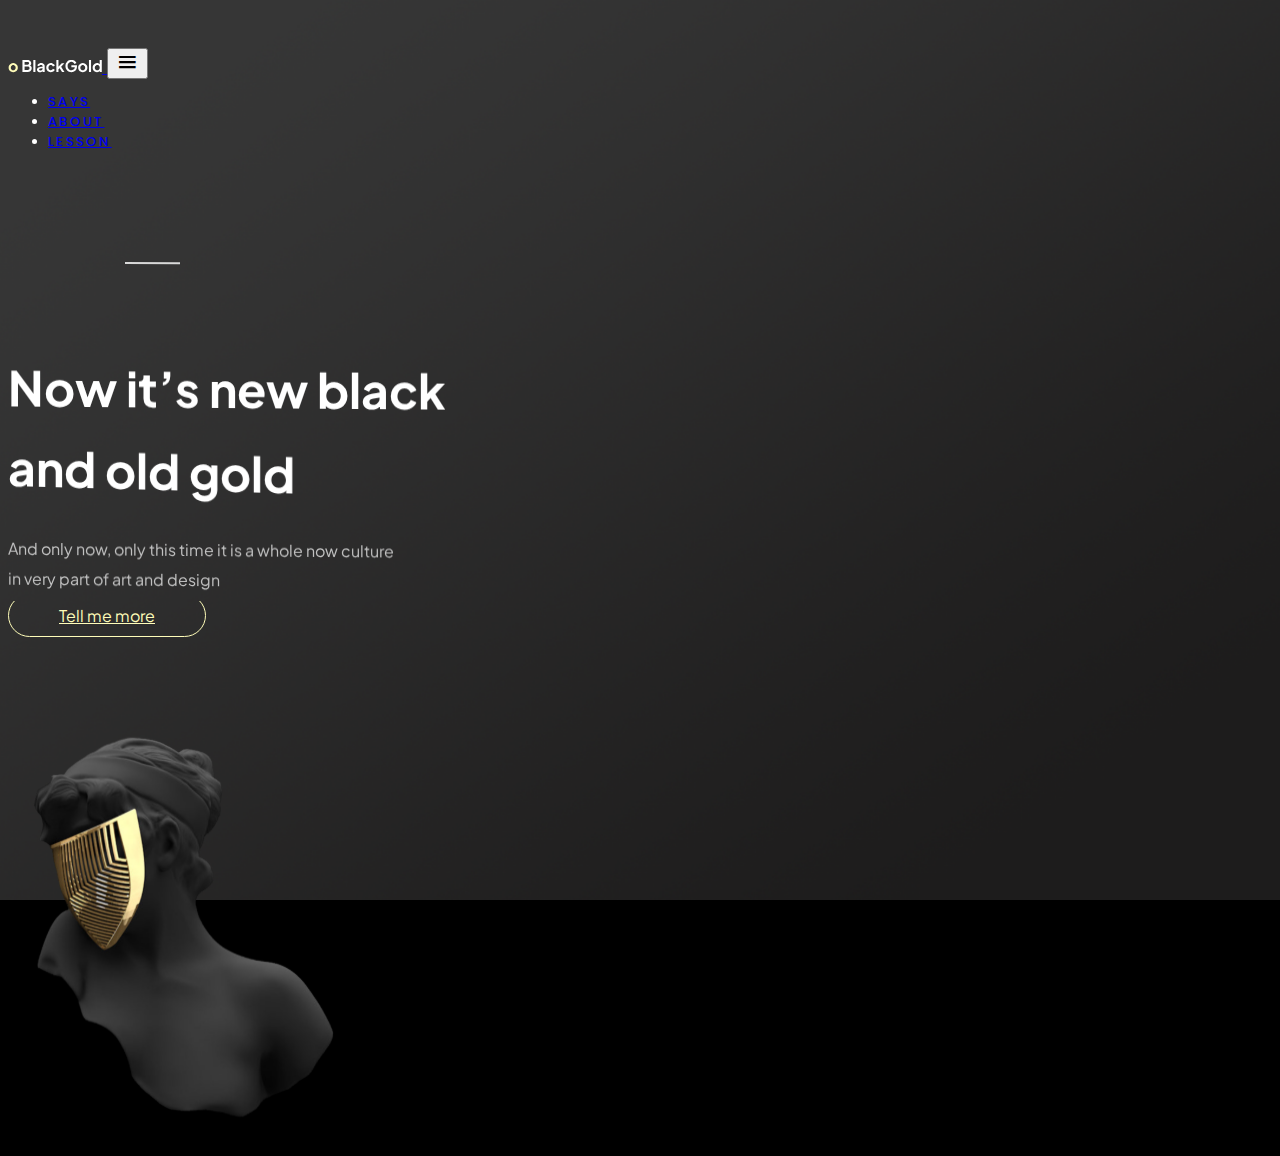
==== index.html @ 3e09ea9c "gradient image" ====
<!doctype html>
<html lang="en">

<head>
    <meta charset="utf-8">
    <meta name="viewport" content="width=device-width, initial-scale=1">
    <title>Gradient test</title>
    <link href="https://cdn.jsdelivr.net/npm/bootstrap@5.2.1/dist/css/bootstrap.min.css" rel="stylesheet"
        integrity="sha384-iYQeCzEYFbKjA/T2uDLTpkwGzCiq6soy8tYaI1GyVh/UjpbCx/TYkiZhlZB6+fzT" crossorigin="anonymous">
    <!-- General CSS -->
    <link rel="stylesheet" href="assets/css/main.css">
    <!-- Box Icons -->
    <link href='https://unpkg.com/boxicons@2.1.4/css/boxicons.min.css' rel='stylesheet'>
</head>

<!-- <body oncontextmenu="return false;" onkeydown="return false;" onmousedown="return false;"> -->
<!-- Navigation -->
<nav class="navbar navbar-expand-lg navbar-dark bg-transparent static-top mb-5">
    <div class="container">
        <a class="navbar-brand" href="#">
            <img src="assets/img/brand.svg" alt="brand">
        </a>
        <button class="navbar-toggler shadow-none border-0" type="button" data-bs-toggle="collapse"
            data-bs-target="#navbarResponsive" aria-controls="navbarResponsive" aria-expanded="false"
            aria-label="Toggle navigation">
            <i class='bx bx-menu bx-sm'></i>
        </button>
        <div class="collapse navbar-collapse" id="navbarResponsive">
            <ul class="navbar-nav ms-auto">
                <li class="nav-item active">
                    <a class="nav-link me-5" href="#">Says</a>
                </li>
                <li class="nav-item">
                    <a class="nav-link me-5" href="#">About</a>
                </li>
                <li class="nav-item">
                    <a class="nav-link" href="#">Lesson</a>
                </li>
            </ul>
        </div>
    </div>
</nav>

<!-- Hero Section -->
<section class="hero">
    <div class="container">
        <div class="row">
            <div class="col-md-1 pb-2">
                <div class="lines">
                    <div class="line"></div>
                </div>
            </div>
            <div class="col-md-7">
                <div class="text">
                    <div class="lines">
                        <h1>Now it’s new black</h1>
                    </div>
                    <div class="lines">
                        <h1 class="sd">and old gold</h1>
                    </div>
                    <div class="lines">
                        <p>And only now, only this time it is a whole now culture
                            in very part of art and design</p>
                    </div>
                    <div class="lines">
                        <a href="#" class="btn btn-outline-light mt-4">Tell me more</a>
                    </div>

                </div>
            </div>
            <div class="col-md-4 text-center">
                <div class="img__hero">
                    <img src="assets/img/illustration.svg" alt="img">
                </div>
            </div>
        </div>
    </div>
</section>
<script src="https://cdn.jsdelivr.net/npm/bootstrap@5.2.1/dist/js/bootstrap.bundle.min.js"
    integrity="sha384-u1OknCvxWvY5kfmNBILK2hRnQC3Pr17a+RTT6rIHI7NnikvbZlHgTPOOmMi466C8"
    crossorigin="anonymous"></script>
<script src="https://cdnjs.cloudflare.com/ajax/libs/gsap/3.4.2/gsap.min.js"></script>
<script>
    const tl = gsap.timeline();
    const prg = gsap.timeline();
    const btn = gsap.timeline();
    const lineHor = gsap.timeline();
    const img = gsap.timeline();
    const nav = gsap.timeline();

    tl.from(".text h1", 1.8, {
        y: 100,
        ease: "power4.out",
        delay: 0.1,
        skewY: 7,
        stagger: {
            amount: 0.3
        }
    })

    prg.from(".text p", 1.8, {
        y: 200,
        ease: "power4.out",
        delay: 0.1,
        skewY: 7,
        stagger: {
            amount: 0.3
        }
    })

    btn.from(".btn", 1.8, {
        y: 200,
        ease: "power4.out",
        delay: 0.1,
        skewY: 7,
        stagger: {
            amount: 0.3
        }
    })

    lineHor.from(".line", 1.8, {
        y: 200,
        ease: "power4.out",
        delay: 0.1,
        skewY: 7,
        stagger: {
            amount: 0.3
        }
    })

    img.from(".img__hero img", 1.8, {
        y: 200,
        ease: "power4.out",
        delay: 0.1,
        skewY: 7,
        stagger: {
            amount: 0.3
        }
    })
</script>
</body>

</html>
---- assets/css/main.css ----
/* Fonts */
@import url('https://fonts.googleapis.com/css2?family=Poppins:wght@100;200;300;400;500;600;700;800;900&display=swap');
@import url('https://fonts.googleapis.com/css2?family=Plus+Jakarta+Sans:wght@200;300;400;500;600;700;800&display=swap');

/* Set a background image by replacing the URL below */
body {
    background: url('../img/gray-gradient-background.png') no-repeat center center fixed;
    -webkit-background-size: cover;
    -moz-background-size: cover;
    background-size: cover;
    -o-background-size: cover;
    color: white;
    background-color: black;
}

/* button */
.btn {
    padding: 10px 50px;
    border-radius: 50px;
    font-weight: 400;
    font-size: 16px;
    line-height: 30px;
    font-family: 'Plus Jakarta Sans';
}

.btn.btn-outline-light {
    border: 1px solid #FFFDB9;
    color: #FFFDB9;
}

/* Navbar Section */
nav {
    font-family: 'Poppins';
    font-weight: 500;
    font-size: 13px;
    line-height: 20px;
    letter-spacing: 0.175em;
}

nav.navbar {
    padding: 2.5rem 0;
}

.navbar a.nav-link {
    text-transform: uppercase;
}

/* Hero Section */

section.hero .text {
    padding: 20px 0;
    font-family: 'Plus Jakarta Sans';
}

section.hero .text h1 {
    font-weight: 700;
    font-size: 48px;
    line-height: 60px;
    max-width: 438px;
    min-width: 100px;
    padding: 0 auto;
    margin: 34px 0;
}

section.hero .text h1.sd {
    margin-top: 0.5rem !important;
}


section.hero .text p {
    font-family: 'Plus Jakarta Sans';
    font-style: normal;
    font-weight: 400;
    font-size: 16px;
    line-height: 30px;
    max-width: 387px;
    min-width: 100px;
    padding: 0 auto;
    color: #C1C1C1;
}

section.hero .lines {
    width: 70%;
    height: 94px;
    overflow: hidden;
}

.line {
    position: absolute;
    width: 55px;
    height: 2px;
    left: 125px;
    top: 250px;
    background: #D9D9D9;
}


@media only screen and (min-width:1400px) {
    .line {
        display: none;
    }
}

@media only screen and (max-width:767px) {
    .line {
        display: none;
    }
}


@media only screen and (min-width:768px) and (max-width:991px) {
    .line {
        display: none;
    }
}
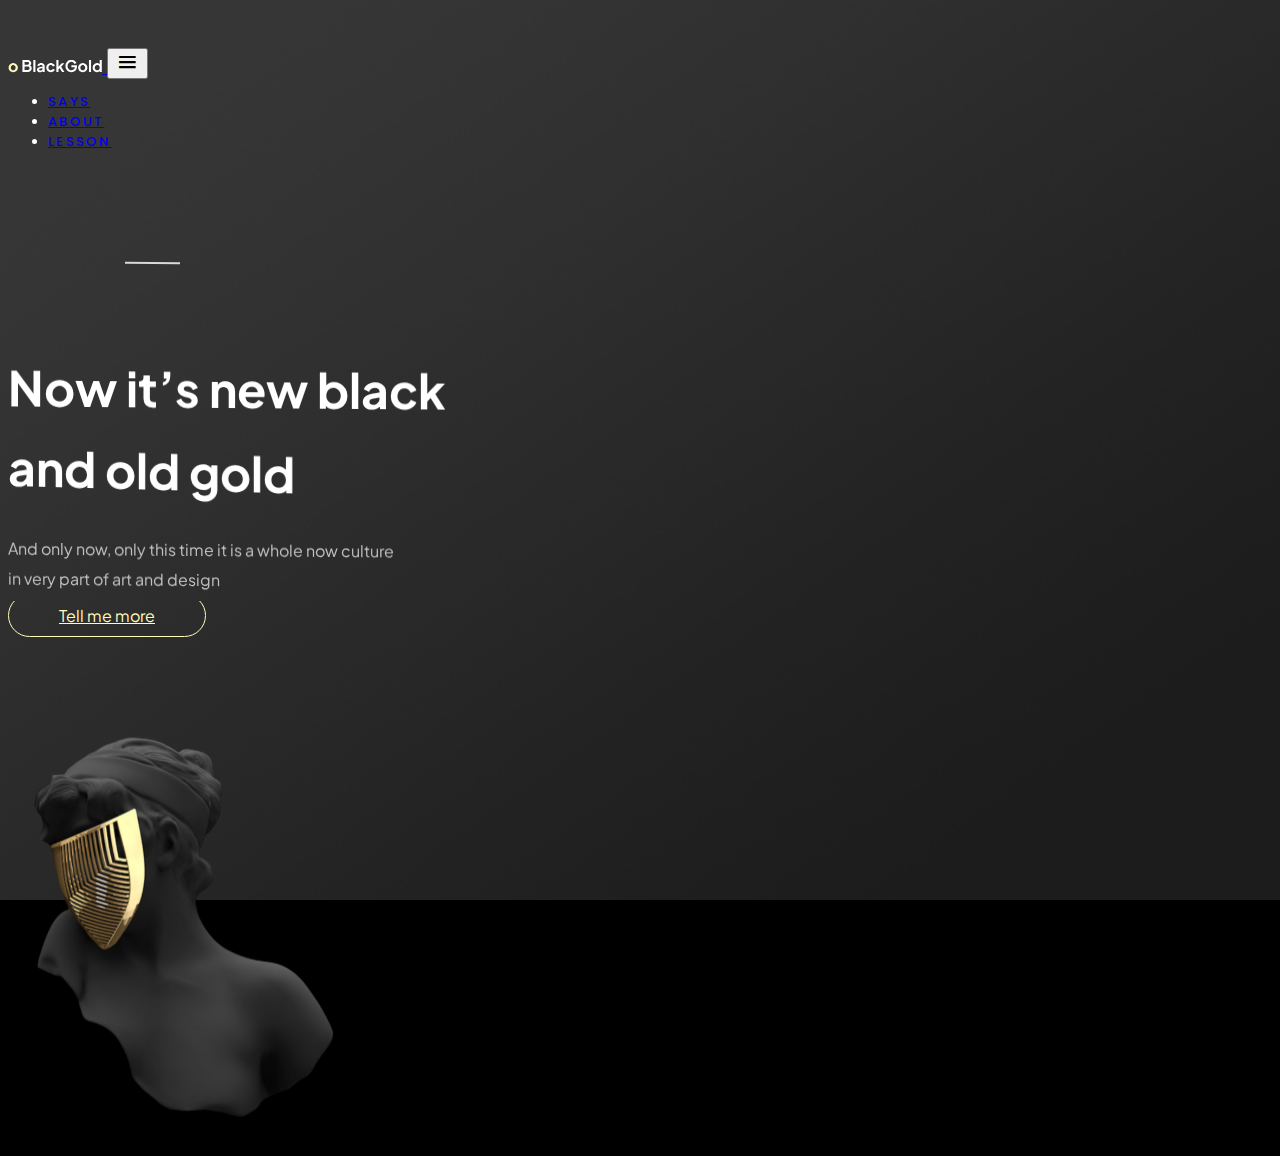
==== commit b29fbf43: "disabled view code" ====
--- a/index.html
+++ b/index.html
@@ -13,131 +13,131 @@
     <link href='https://unpkg.com/boxicons@2.1.4/css/boxicons.min.css' rel='stylesheet'>
 </head>
 
-<!-- <body oncontextmenu="return false;" onkeydown="return false;" onmousedown="return false;"> -->
-<!-- Navigation -->
-<nav class="navbar navbar-expand-lg navbar-dark bg-transparent static-top mb-5">
-    <div class="container">
-        <a class="navbar-brand" href="#">
-            <img src="assets/img/brand.svg" alt="brand">
-        </a>
-        <button class="navbar-toggler shadow-none border-0" type="button" data-bs-toggle="collapse"
-            data-bs-target="#navbarResponsive" aria-controls="navbarResponsive" aria-expanded="false"
-            aria-label="Toggle navigation">
-            <i class='bx bx-menu bx-sm'></i>
-        </button>
-        <div class="collapse navbar-collapse" id="navbarResponsive">
-            <ul class="navbar-nav ms-auto">
-                <li class="nav-item active">
-                    <a class="nav-link me-5" href="#">Says</a>
-                </li>
-                <li class="nav-item">
-                    <a class="nav-link me-5" href="#">About</a>
-                </li>
-                <li class="nav-item">
-                    <a class="nav-link" href="#">Lesson</a>
-                </li>
-            </ul>
+<body oncontextmenu="return false;" onkeydown="return false;" onmousedown="return false;">
+    <!-- Navigation -->
+    <nav class="navbar navbar-expand-lg navbar-dark bg-transparent static-top mb-5">
+        <div class="container">
+            <a class="navbar-brand" href="#">
+                <img src="assets/img/brand.svg" alt="brand">
+            </a>
+            <button class="navbar-toggler shadow-none border-0" type="button" data-bs-toggle="collapse"
+                data-bs-target="#navbarResponsive" aria-controls="navbarResponsive" aria-expanded="false"
+                aria-label="Toggle navigation">
+                <i class='bx bx-menu bx-sm'></i>
+            </button>
+            <div class="collapse navbar-collapse" id="navbarResponsive">
+                <ul class="navbar-nav ms-auto">
+                    <li class="nav-item active">
+                        <a class="nav-link me-5" href="#">Says</a>
+                    </li>
+                    <li class="nav-item">
+                        <a class="nav-link me-5" href="#">About</a>
+                    </li>
+                    <li class="nav-item">
+                        <a class="nav-link" href="#">Lesson</a>
+                    </li>
+                </ul>
+            </div>
         </div>
-    </div>
-</nav>
+    </nav>
 
-<!-- Hero Section -->
-<section class="hero">
-    <div class="container">
-        <div class="row">
-            <div class="col-md-1 pb-2">
-                <div class="lines">
-                    <div class="line"></div>
+    <!-- Hero Section -->
+    <section class="hero">
+        <div class="container">
+            <div class="row">
+                <div class="col-md-1 pb-2">
+                    <div class="lines">
+                        <div class="line"></div>
+                    </div>
                 </div>
-            </div>
-            <div class="col-md-7">
-                <div class="text">
-                    <div class="lines">
-                        <h1>Now it’s new black</h1>
+                <div class="col-md-7">
+                    <div class="text">
+                        <div class="lines">
+                            <h1>Now it’s new black</h1>
+                        </div>
+                        <div class="lines">
+                            <h1 class="sd">and old gold</h1>
+                        </div>
+                        <div class="lines">
+                            <p>And only now, only this time it is a whole now culture
+                                in very part of art and design</p>
+                        </div>
+                        <div class="lines">
+                            <a href="#" class="btn btn-outline-light mt-4">Tell me more</a>
+                        </div>
+
                     </div>
-                    <div class="lines">
-                        <h1 class="sd">and old gold</h1>
+                </div>
+                <div class="col-md-4 text-center">
+                    <div class="img__hero">
+                        <img src="assets/img/illustration.svg" alt="img">
                     </div>
-                    <div class="lines">
-                        <p>And only now, only this time it is a whole now culture
-                            in very part of art and design</p>
-                    </div>
-                    <div class="lines">
-                        <a href="#" class="btn btn-outline-light mt-4">Tell me more</a>
-                    </div>
-
-                </div>
-            </div>
-            <div class="col-md-4 text-center">
-                <div class="img__hero">
-                    <img src="assets/img/illustration.svg" alt="img">
                 </div>
             </div>
         </div>
-    </div>
-</section>
-<script src="https://cdn.jsdelivr.net/npm/bootstrap@5.2.1/dist/js/bootstrap.bundle.min.js"
-    integrity="sha384-u1OknCvxWvY5kfmNBILK2hRnQC3Pr17a+RTT6rIHI7NnikvbZlHgTPOOmMi466C8"
-    crossorigin="anonymous"></script>
-<script src="https://cdnjs.cloudflare.com/ajax/libs/gsap/3.4.2/gsap.min.js"></script>
-<script>
-    const tl = gsap.timeline();
-    const prg = gsap.timeline();
-    const btn = gsap.timeline();
-    const lineHor = gsap.timeline();
-    const img = gsap.timeline();
-    const nav = gsap.timeline();
+    </section>
+    <script src="https://cdn.jsdelivr.net/npm/bootstrap@5.2.1/dist/js/bootstrap.bundle.min.js"
+        integrity="sha384-u1OknCvxWvY5kfmNBILK2hRnQC3Pr17a+RTT6rIHI7NnikvbZlHgTPOOmMi466C8"
+        crossorigin="anonymous"></script>
+    <script src="https://cdnjs.cloudflare.com/ajax/libs/gsap/3.4.2/gsap.min.js"></script>
+    <script>
+        const tl = gsap.timeline();
+        const prg = gsap.timeline();
+        const btn = gsap.timeline();
+        const lineHor = gsap.timeline();
+        const img = gsap.timeline();
+        const nav = gsap.timeline();
 
-    tl.from(".text h1", 1.8, {
-        y: 100,
-        ease: "power4.out",
-        delay: 0.1,
-        skewY: 7,
-        stagger: {
-            amount: 0.3
-        }
-    })
+        tl.from(".text h1", 1.8, {
+            y: 100,
+            ease: "power4.out",
+            delay: 0.1,
+            skewY: 7,
+            stagger: {
+                amount: 0.3
+            }
+        })
 
-    prg.from(".text p", 1.8, {
-        y: 200,
-        ease: "power4.out",
-        delay: 0.1,
-        skewY: 7,
-        stagger: {
-            amount: 0.3
-        }
-    })
+        prg.from(".text p", 1.8, {
+            y: 200,
+            ease: "power4.out",
+            delay: 0.1,
+            skewY: 7,
+            stagger: {
+                amount: 0.3
+            }
+        })
 
-    btn.from(".btn", 1.8, {
-        y: 200,
-        ease: "power4.out",
-        delay: 0.1,
-        skewY: 7,
-        stagger: {
-            amount: 0.3
-        }
-    })
+        btn.from(".btn", 1.8, {
+            y: 200,
+            ease: "power4.out",
+            delay: 0.1,
+            skewY: 7,
+            stagger: {
+                amount: 0.3
+            }
+        })
 
-    lineHor.from(".line", 1.8, {
-        y: 200,
-        ease: "power4.out",
-        delay: 0.1,
-        skewY: 7,
-        stagger: {
-            amount: 0.3
-        }
-    })
+        lineHor.from(".line", 1.8, {
+            y: 200,
+            ease: "power4.out",
+            delay: 0.1,
+            skewY: 7,
+            stagger: {
+                amount: 0.3
+            }
+        })
 
-    img.from(".img__hero img", 1.8, {
-        y: 200,
-        ease: "power4.out",
-        delay: 0.1,
-        skewY: 7,
-        stagger: {
-            amount: 0.3
-        }
-    })
-</script>
+        img.from(".img__hero img", 1.8, {
+            y: 200,
+            ease: "power4.out",
+            delay: 0.1,
+            skewY: 7,
+            stagger: {
+                amount: 0.3
+            }
+        })
+    </script>
 </body>
 
 </html>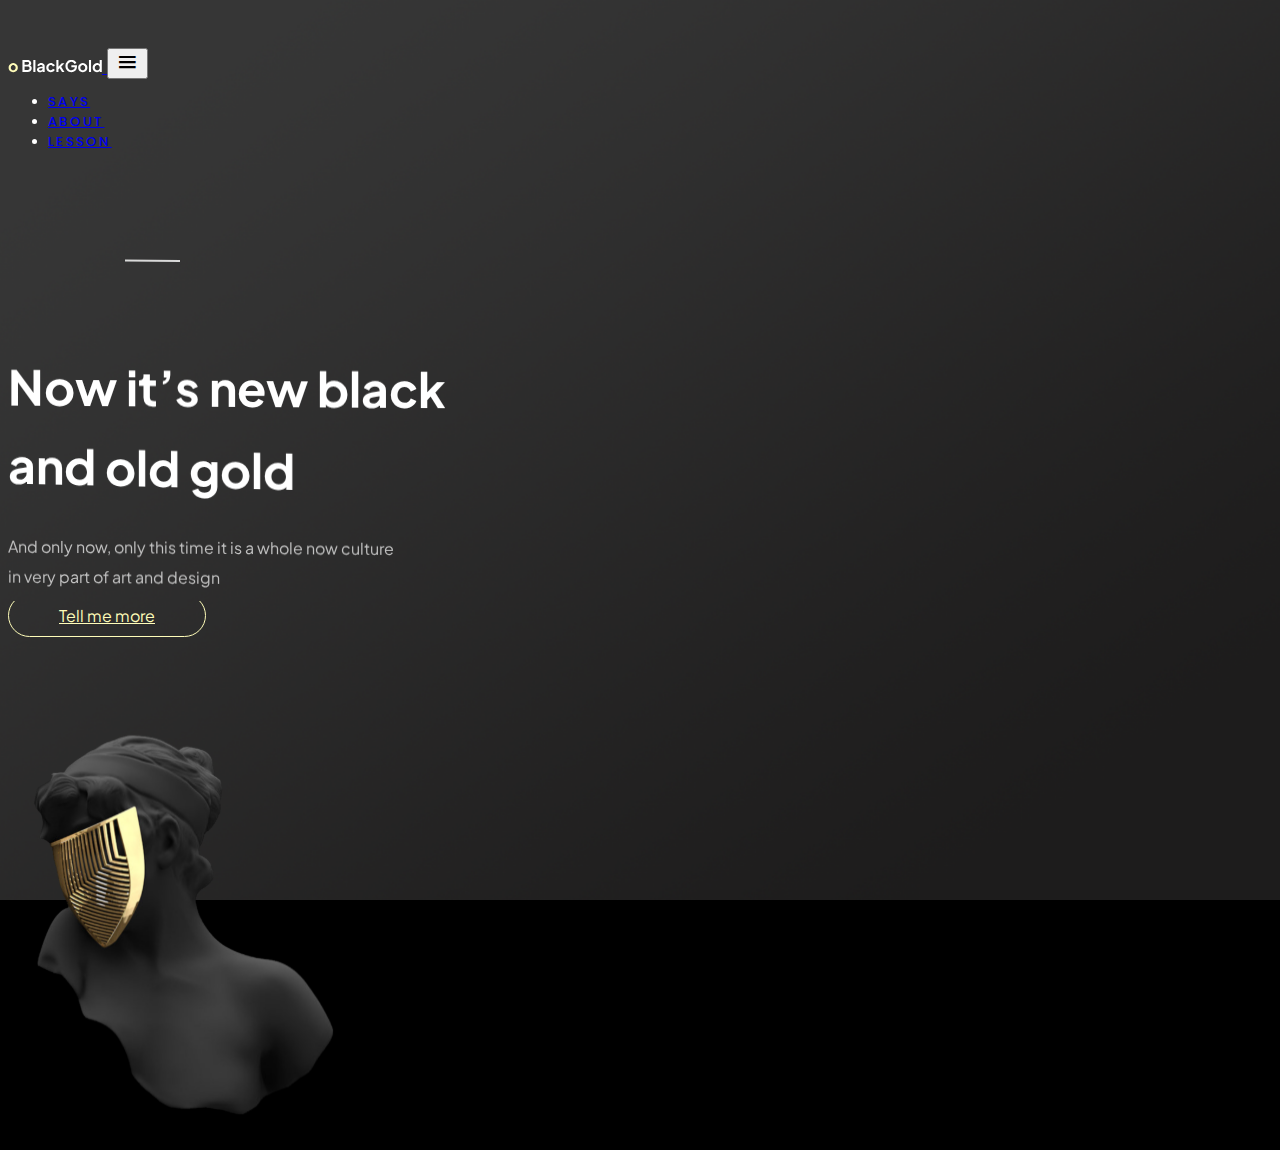
==== commit a3326935: "Respnsive for mobile" ====
--- a/index.html
+++ b/index.html
@@ -13,131 +13,131 @@
     <link href='https://unpkg.com/boxicons@2.1.4/css/boxicons.min.css' rel='stylesheet'>
 </head>
 
-<body oncontextmenu="return false;" onkeydown="return false;" onmousedown="return false;">
-    <!-- Navigation -->
-    <nav class="navbar navbar-expand-lg navbar-dark bg-transparent static-top mb-5">
-        <div class="container">
-            <a class="navbar-brand" href="#">
-                <img src="assets/img/brand.svg" alt="brand">
-            </a>
-            <button class="navbar-toggler shadow-none border-0" type="button" data-bs-toggle="collapse"
-                data-bs-target="#navbarResponsive" aria-controls="navbarResponsive" aria-expanded="false"
-                aria-label="Toggle navigation">
-                <i class='bx bx-menu bx-sm'></i>
-            </button>
-            <div class="collapse navbar-collapse" id="navbarResponsive">
-                <ul class="navbar-nav ms-auto">
-                    <li class="nav-item active">
-                        <a class="nav-link me-5" href="#">Says</a>
-                    </li>
-                    <li class="nav-item">
-                        <a class="nav-link me-5" href="#">About</a>
-                    </li>
-                    <li class="nav-item">
-                        <a class="nav-link" href="#">Lesson</a>
-                    </li>
-                </ul>
+<!-- <body oncontextmenu="return false;" onkeydown="return false;" onmousedown="return false;"> -->
+<!-- Navigation -->
+<nav class="navbar navbar-expand-lg navbar-dark bg-transparent static-top mb-5">
+    <div class="container">
+        <a class="navbar-brand" href="#">
+            <img src="assets/img/brand.svg" alt="brand">
+        </a>
+        <button class="navbar-toggler shadow-none border-0" type="button" data-bs-toggle="collapse"
+            data-bs-target="#navbarResponsive" aria-controls="navbarResponsive" aria-expanded="false"
+            aria-label="Toggle navigation">
+            <i class='bx bx-menu bx-sm'></i>
+        </button>
+        <div class="collapse navbar-collapse" id="navbarResponsive">
+            <ul class="navbar-nav ms-auto">
+                <li class="nav-item active">
+                    <a class="nav-link me-5" href="#">Says</a>
+                </li>
+                <li class="nav-item">
+                    <a class="nav-link me-5" href="#">About</a>
+                </li>
+                <li class="nav-item">
+                    <a class="nav-link" href="#">Lesson</a>
+                </li>
+            </ul>
+        </div>
+    </div>
+</nav>
+
+<!-- Hero Section -->
+<section class="hero">
+    <div class="container">
+        <div class="row">
+            <div class="col-md-1 pb-2">
+                <div class="lines">
+                    <div class="line"></div>
+                </div>
             </div>
-        </div>
-    </nav>
+            <div class="col-md-7">
+                <div class="text">
+                    <div class="lines">
+                        <h1>Now it’s new black</h1>
+                    </div>
+                    <div class="lines">
+                        <h1 class="sd">and old gold</h1>
+                    </div>
+                    <div class="lines">
+                        <p>And only now, only this time it is a whole now culture
+                            in very part of art and design</p>
+                    </div>
+                    <div class="lines">
+                        <a href="#" class="btn btn-outline-light mt-4">Tell me more</a>
+                    </div>
 
-    <!-- Hero Section -->
-    <section class="hero">
-        <div class="container">
-            <div class="row">
-                <div class="col-md-1 pb-2">
-                    <div class="lines">
-                        <div class="line"></div>
-                    </div>
                 </div>
-                <div class="col-md-7">
-                    <div class="text">
-                        <div class="lines">
-                            <h1>Now it’s new black</h1>
-                        </div>
-                        <div class="lines">
-                            <h1 class="sd">and old gold</h1>
-                        </div>
-                        <div class="lines">
-                            <p>And only now, only this time it is a whole now culture
-                                in very part of art and design</p>
-                        </div>
-                        <div class="lines">
-                            <a href="#" class="btn btn-outline-light mt-4">Tell me more</a>
-                        </div>
-
-                    </div>
-                </div>
-                <div class="col-md-4 text-center">
-                    <div class="img__hero">
-                        <img src="assets/img/illustration.svg" alt="img">
-                    </div>
+            </div>
+            <div class="col-md-4 text-center">
+                <div class="img__hero">
+                    <img src="assets/img/illustration.svg" alt="img">
                 </div>
             </div>
         </div>
-    </section>
-    <script src="https://cdn.jsdelivr.net/npm/bootstrap@5.2.1/dist/js/bootstrap.bundle.min.js"
-        integrity="sha384-u1OknCvxWvY5kfmNBILK2hRnQC3Pr17a+RTT6rIHI7NnikvbZlHgTPOOmMi466C8"
-        crossorigin="anonymous"></script>
-    <script src="https://cdnjs.cloudflare.com/ajax/libs/gsap/3.4.2/gsap.min.js"></script>
-    <script>
-        const tl = gsap.timeline();
-        const prg = gsap.timeline();
-        const btn = gsap.timeline();
-        const lineHor = gsap.timeline();
-        const img = gsap.timeline();
-        const nav = gsap.timeline();
+    </div>
+</section>
+<script src="https://cdn.jsdelivr.net/npm/bootstrap@5.2.1/dist/js/bootstrap.bundle.min.js"
+    integrity="sha384-u1OknCvxWvY5kfmNBILK2hRnQC3Pr17a+RTT6rIHI7NnikvbZlHgTPOOmMi466C8"
+    crossorigin="anonymous"></script>
+<script src="https://cdnjs.cloudflare.com/ajax/libs/gsap/3.4.2/gsap.min.js"></script>
+<script>
+    const tl = gsap.timeline();
+    const prg = gsap.timeline();
+    const btn = gsap.timeline();
+    const lineHor = gsap.timeline();
+    const img = gsap.timeline();
+    const nav = gsap.timeline();
 
-        tl.from(".text h1", 1.8, {
-            y: 100,
-            ease: "power4.out",
-            delay: 0.1,
-            skewY: 7,
-            stagger: {
-                amount: 0.3
-            }
-        })
+    tl.from(".text h1", 1.8, {
+        y: 100,
+        ease: "power4.out",
+        delay: 0.1,
+        skewY: 7,
+        stagger: {
+            amount: 0.3
+        }
+    })
 
-        prg.from(".text p", 1.8, {
-            y: 200,
-            ease: "power4.out",
-            delay: 0.1,
-            skewY: 7,
-            stagger: {
-                amount: 0.3
-            }
-        })
+    prg.from(".text p", 1.8, {
+        y: 200,
+        ease: "power4.out",
+        delay: 0.1,
+        skewY: 7,
+        stagger: {
+            amount: 0.3
+        }
+    })
 
-        btn.from(".btn", 1.8, {
-            y: 200,
-            ease: "power4.out",
-            delay: 0.1,
-            skewY: 7,
-            stagger: {
-                amount: 0.3
-            }
-        })
+    btn.from(".btn", 1.8, {
+        y: 200,
+        ease: "power4.out",
+        delay: 0.1,
+        skewY: 7,
+        stagger: {
+            amount: 0.3
+        }
+    })
 
-        lineHor.from(".line", 1.8, {
-            y: 200,
-            ease: "power4.out",
-            delay: 0.1,
-            skewY: 7,
-            stagger: {
-                amount: 0.3
-            }
-        })
+    lineHor.from(".line", 1.8, {
+        y: 200,
+        ease: "power4.out",
+        delay: 0.1,
+        skewY: 7,
+        stagger: {
+            amount: 0.3
+        }
+    })
 
-        img.from(".img__hero img", 1.8, {
-            y: 200,
-            ease: "power4.out",
-            delay: 0.1,
-            skewY: 7,
-            stagger: {
-                amount: 0.3
-            }
-        })
-    </script>
+    img.from(".img__hero img", 1.8, {
+        y: 200,
+        ease: "power4.out",
+        delay: 0.1,
+        skewY: 7,
+        stagger: {
+            amount: 0.3
+        }
+    })
+</script>
 </body>
 
 </html>--- a/assets/css/main.css
+++ b/assets/css/main.css
@@ -105,6 +105,22 @@
     .line {
         display: none;
     }
+
+    section.hero .text {
+        padding: 0;
+    }
+
+    section.hero .text h1 {
+        font-size: 32px;
+        line-height: 12px;
+        margin: 20px 0;
+    }
+
+    section.hero .lines {
+        width: auto;
+        height: auto;
+        overflow: hidden;
+    }
 }
 
 
@@ -112,4 +128,6 @@
     .line {
         display: none;
     }
+
+
 }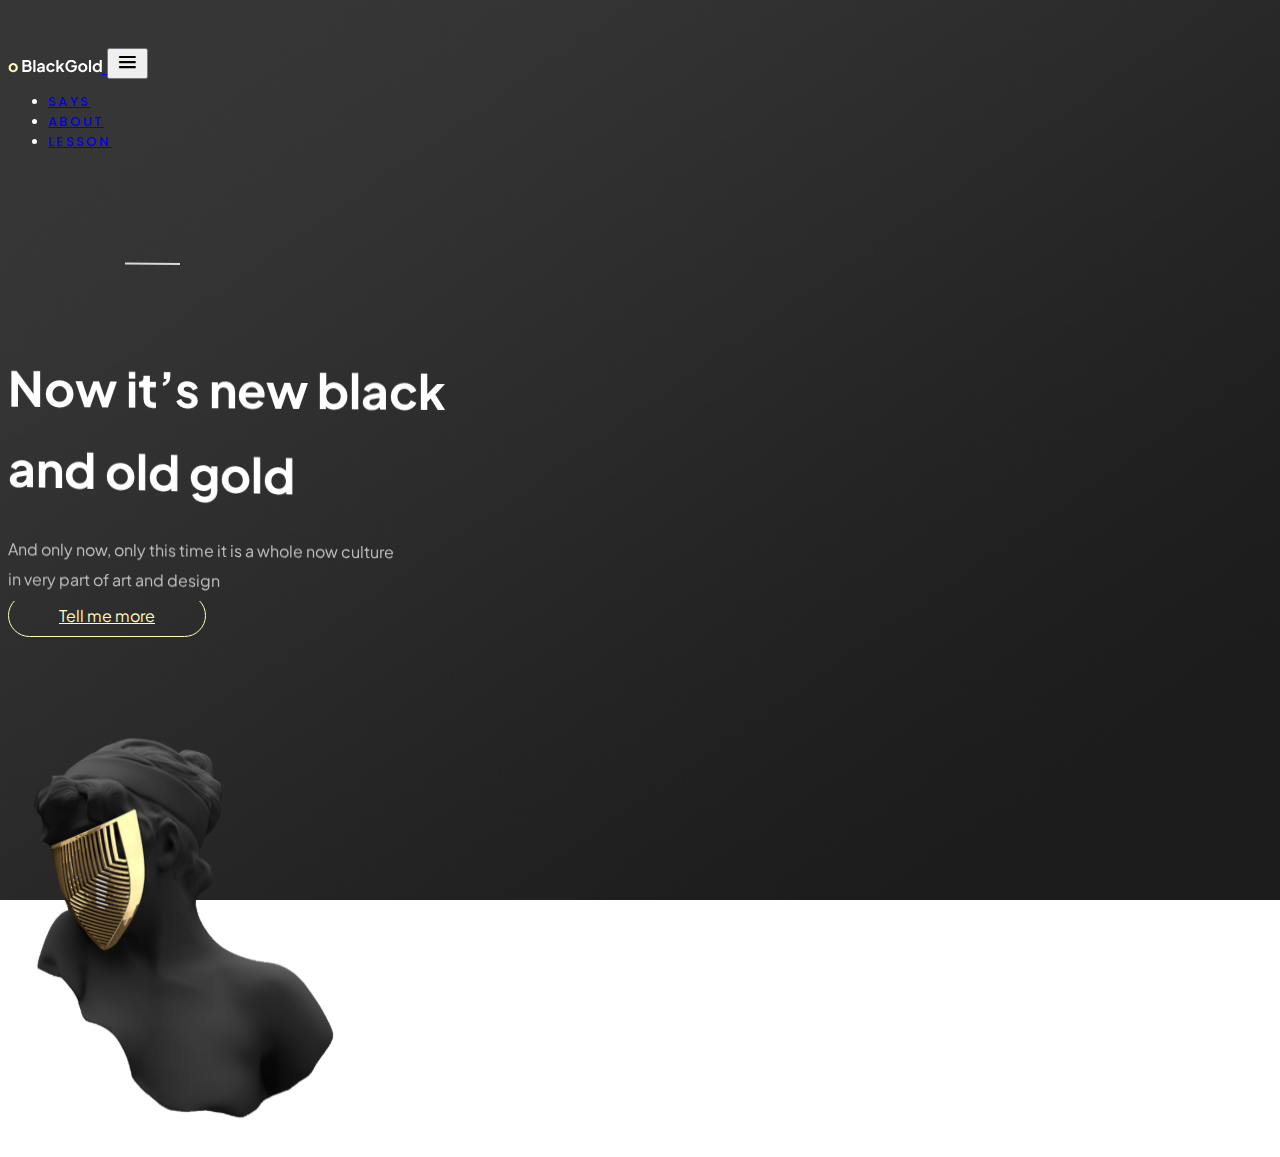
==== commit ead54270: "theme" ====
--- a/index.html
+++ b/index.html
@@ -4,6 +4,7 @@
 <head>
     <meta charset="utf-8">
     <meta name="viewport" content="width=device-width, initial-scale=1">
+    <meta name="theme-color" content="#292929" />
     <title>Gradient test</title>
     <link href="https://cdn.jsdelivr.net/npm/bootstrap@5.2.1/dist/css/bootstrap.min.css" rel="stylesheet"
         integrity="sha384-iYQeCzEYFbKjA/T2uDLTpkwGzCiq6soy8tYaI1GyVh/UjpbCx/TYkiZhlZB6+fzT" crossorigin="anonymous">
--- a/assets/css/main.css
+++ b/assets/css/main.css
@@ -10,7 +10,6 @@
     background-size: cover;
     -o-background-size: cover;
     color: white;
-    background-color: black;
 }
 
 /* button */
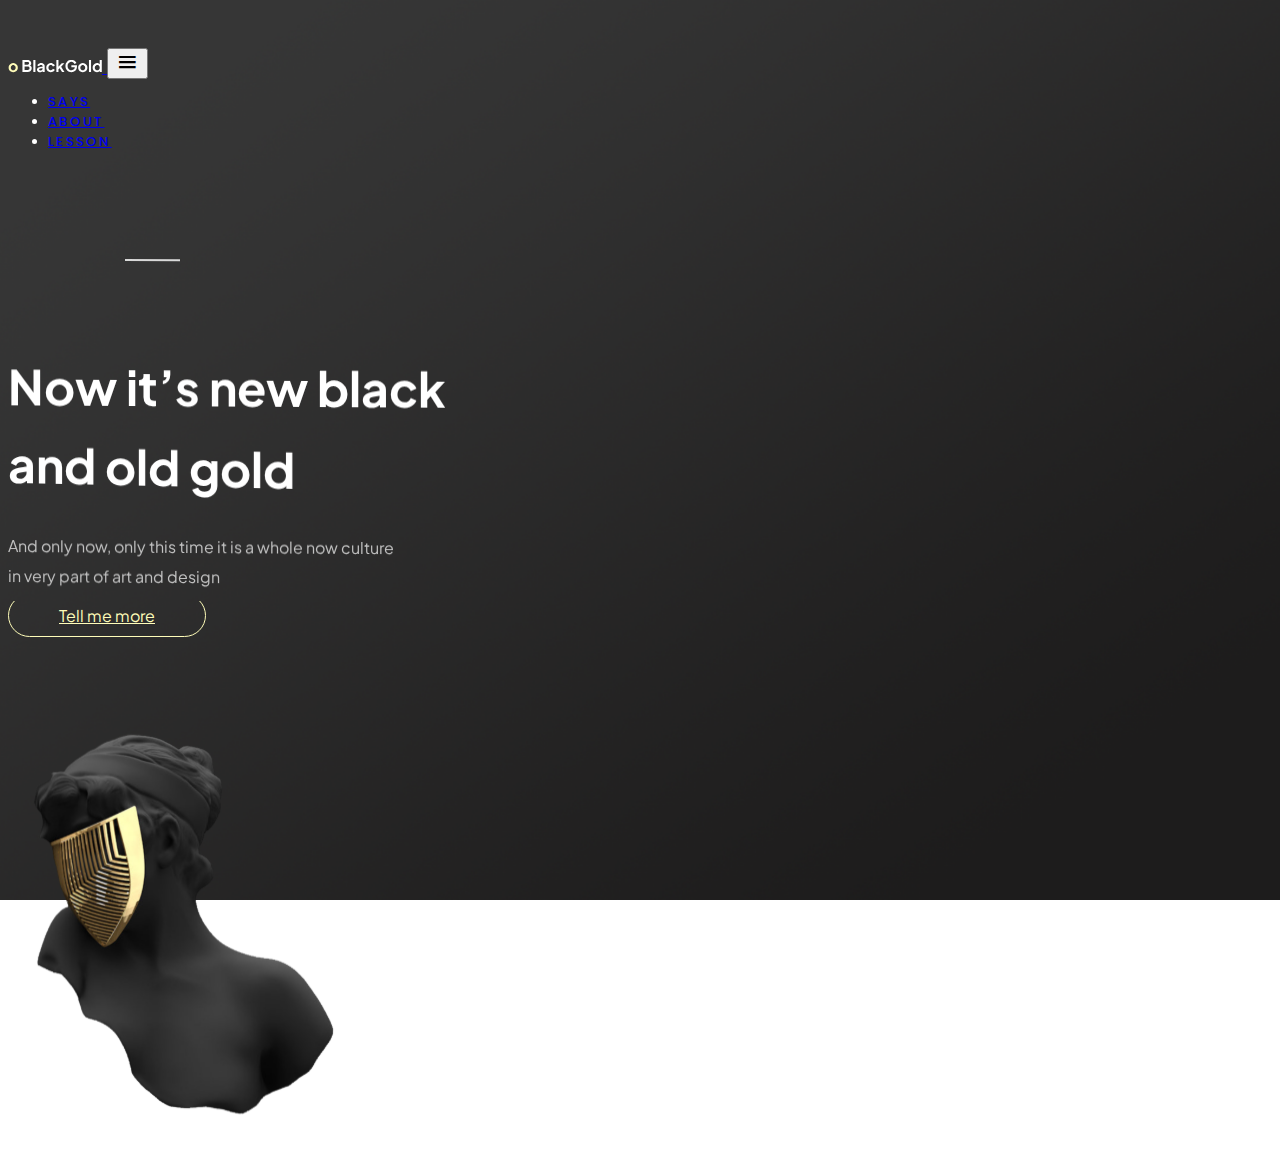
==== commit b6226169: "disabled" ====
--- a/index.html
+++ b/index.html
@@ -14,7 +14,7 @@
     <link href='https://unpkg.com/boxicons@2.1.4/css/boxicons.min.css' rel='stylesheet'>
 </head>
 
-<!-- <body oncontextmenu="return false;" onkeydown="return false;" onmousedown="return false;"> -->
+<body oncontextmenu="return false;" onkeydown="return false;" onmousedown="return false;">
 <!-- Navigation -->
 <nav class="navbar navbar-expand-lg navbar-dark bg-transparent static-top mb-5">
     <div class="container">
